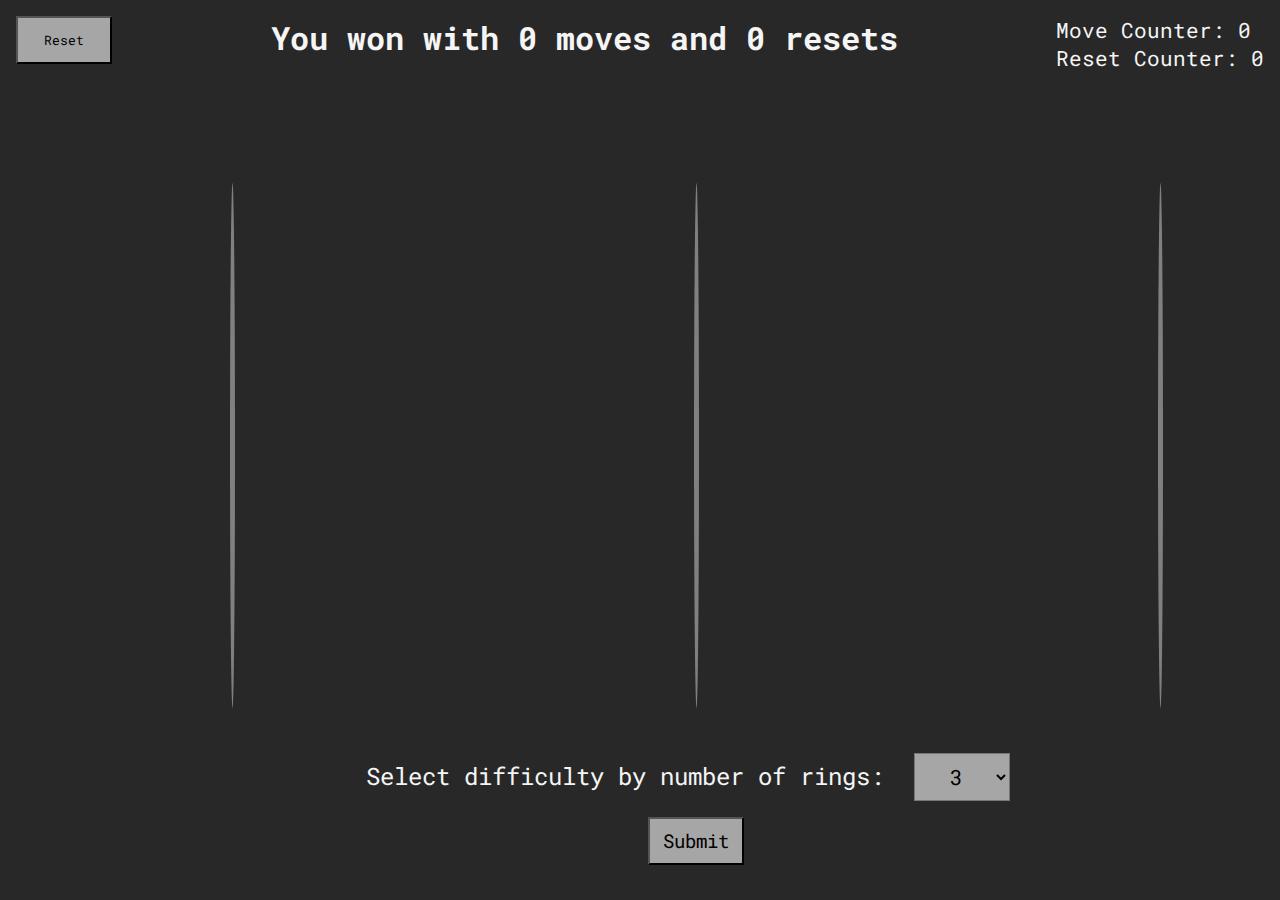
==== index.html @ 5263d23f "functionality done, working on responsive styling" ====
<!DOCTYPE html>
<html lang="en">
<head>
    <meta charset="UTF-8">
    <meta http-equiv="X-UA-Compatible" content="IE=edge">
    <meta name="viewport" content="width=device-width, initial-scale=1.0">
    <link rel="stylesheet" href="style.css">
    <link rel="preconnect" href="https://fonts.gstatic.com">
    <link href="https://fonts.googleapis.com/css2?family=Roboto+Mono:wght@200&display=swap" rel="stylesheet">
    <title>Towers of Hanoi</title>
</head>
<body>
    <!-- <div class="lineOne"></div>
    <div class="lineTwo"></div>
    <div class="lineThree"></div>
    <div class="lineFour"></div> -->
    <header class="header">
        <button class="reset">Reset</button>
        <div class="winCondition">
            <h1 class="winner">You won with <span class="winnerMoves">0</span> moves and <span class="winnerResets">0</span> resets</h1>
        </div>
        <section class="counters">
            <div class="counter">Move Counter: <span class="counterNum">0</span></div>
            <div class="resetCounter">Reset Counter: <span class="resetCounterNum">0</span></div>
        </section>
    </header>
    <section class="pillars">
        <div class="pillar pOne" data-pillar="one">
            <div class="tower tOne"></div>
            <div class="invisible IT1"></div>
            <div class="base bOne"></div>
        </div>
        <div class="pillar pTwo" data-pillar="two">
            <div class="tower tTwo"></div>
            <div class="invisible IT2"></div>
            <div class="base bTwo"></div>
        </div>
        <div class="pillar pThree" data-pillar="three">
            <div class="tower tThree"></div>
            <div class="invisible IT3"></div>
            <div class="base bThree"></div>
        </div>
    </section>
    <section class="ringSpecifier">
        <div>
            <label for="rings">Select difficulty by number of rings: </label>
            <select name="rings" id="ringCount">
                <option value="3">3</option>
                <option value="4">4</option>
                <option value="5">5</option>
                <option value="6">6</option>
                <option value="7">7</option>
                <option value="8">8</option>
            </select>
        </div>
   
        <input type="submit" value="Submit" id="submit">
        <div class="instruct">hit submit to advance to the next level</div>
    </section>

    <script src="/Towers_of_Hanoi/script.js"></script>
</body>
</html>
---- style.css ----
body {
    display: grid;
    grid-template-columns: 1fr 2fr 1fr;
    grid-template-rows: 1fr 2fr 1fr;
    width: 100vw;
    color: whitesmoke;
    height: 100vh;
    background-color: rgb(40, 40, 40);
    font-family: 'Roboto Mono';
    /* background-image:url(/Towers_of_Hanoi/img/binary.gif); */
    /* background: whitesmoke; */
    background-repeat: no-repeat;
    background-size: 100vw;
}

* {
    margin: 0;
    padding: 0;
}


.header {
    grid-row: 1 / 2;
}
.ringSpecifier {
    grid-row: 3 / 4;
}
/* TOWER STYLING */

.base {
    width: 400px;
    height: 10px;
    /* background: gray; */
    margin: 0rem 0rem;
}

.tower {
    width: 5px;
    height: 525px;
    background-color: gray;

    border-top-right-radius: 50%;
    border-top-left-radius: 50%;
    border-bottom-right-radius: 50%;
    border-bottom-left-radius: 50%;
    display: flex;
    align-items: flex-end;
}
.invisible {
    width: 400px;
    height: 500px;
    position: absolute;
    display: flex;
    align-items: center;
    flex-direction: column;
    justify-content: flex-end;
    grid-column: 1 / 2;
    grid-row: 2 / 3;
    /* border: brown solid; */
    max-height: 500px;
    
}

.pillars {
    display: flex;
    justify-content: center;
    /* position: relative; */
    /* margin-top: 20rem; */
    grid-column: 1 / 2;
    grid-row: 2 / 3;
    /* border: red solid; */
    /* width: 50%; */

}

.pillar {
    margin: 0 2rem;
    display: flex;
    flex-direction: column;
    align-items: center;
    /* width: 50%; */
   
    /* border: black solid; */
}

/* RING STYLING */

.ringEight {
    position: absolute;
    top: 30;
    /* bottom: 0px; */
}
.ringSeven {
    position: absolute;
    top: 30;
    /* bottom: 0px; */
}
.ringSix {
    position: absolute;
    top: 30;
    /* bottom: 0px; */
}
.ringFive {
    position: absolute;
    top: 30;
    /* bottom: 0px; */
}

.ringFour {
    position: absolute;
    top: 30;
    /* bottom: 75px; */
}

.ringThree {
    position: absolute;
    top: 30;
    /* bottom: 150px; */
}

.ringTwo {
    position: absolute;
    top: 30;
    /* bottom: 225px; */
}
.ringOne {
    position: absolute;
    top: 30;
    /* bottom: 300px; */
    /* background-image:url(/Towers_of_Hanoi//img//deer1.jpeg);
    background-size: 150px 50px;
    object-fit:scale-down;
    background-repeat: repeat; */
}

.ring {
    border: rgb(68, 66, 66) solid;
    box-shadow: -1px 5px 0px 1px rgb(164, 162, 162);
    border-radius: 50%;
    background-color: white;
}



/* HEADER */
.header {
    display: flex;
    width: 100vw;
    /* border: orange solid; */
    justify-content: space-between;
}
/* COUNTER STYLING */ 
.counters {
    /* margin: 3rem; */
    display: flex;
    flex-direction: column;
    font-size: 1.3rem;
    margin: 1rem;
}
/* RESET BUTTON */

.reset {
    width: 4rem;
    height: 4rem;
    margin: 1rem;
}

#submit,
.reset,
#ringCount {
color: black;
background-color: rgb(167, 166, 166);
font-family: 'Roboto Mono';
width: 6rem;
height: 3rem;
text-align: center;
}
#submit:hover,
.reset:hover,
#ringCount:hover{
    color: red;
    box-shadow: 1px 1px 5px 1px rgb(255, 0, 0);
}

/* WIN STATEMENT */
.winCondition {
    display: flex;
    width: 100vw;
    /* position: absolute;
    top: 250px; */
    /* border: solid red; */
    justify-content: center;
    margin: 1rem;

}
.winCondition {
    width: 50rem;
    /* border: solid red; */
} 
/* LINE STYLING */
.lineOne {
    border-bottom: black solid;
    top: 30px;
    position: absolute;
    width: 100vw;
}
.lineTwo {
    border-bottom: black solid;
    bottom: 30px;
    position: absolute;
    width: 100vw;
}
.lineThree {
    border-bottom: red solid;
    left: 30px;
    position: absolute;
    height: 100vh;
}
.lineFour {
    border-bottom: black solid;
    right: 30px;
    position: absolute;
    height: 100vh;
}

/* DROP DOWN */

.ringSpecifier {
    font-size: 1.5rem;
    margin: 1rem;
    display: flex;
    flex-direction: column;
    justify-content: center;
    align-items: center;
}
#ringCount {
    font-size: 1.3rem;
    margin: 1rem;
}
#submit {
    font-size: 1.2rem;
}

@keyframes bounce { 
    0% { transform: translateY(0); }
    100% { transform: translateY(10px); }
  }
.instruct {
    color: yellow;
    font-size: .8rem;
    margin-left: 1rem;
    animation: bounce 0.5s;
    animation-direction: alternate;
    animation-iteration-count: infinite;
    opacity: 0;
}
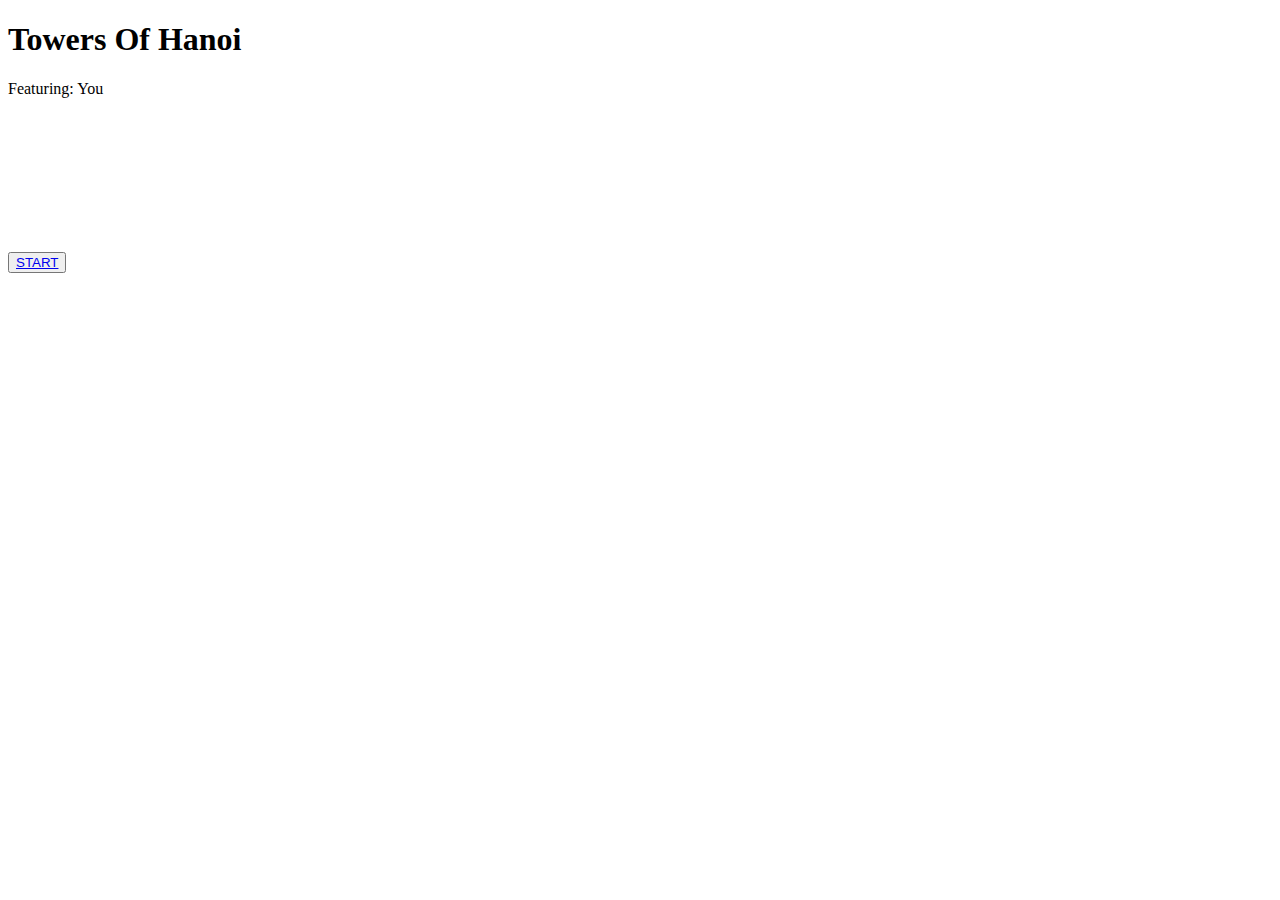
==== commit 91897f5c: "changed index" ====
--- a/index.html
+++ b/index.html
@@ -4,60 +4,21 @@
     <meta charset="UTF-8">
     <meta http-equiv="X-UA-Compatible" content="IE=edge">
     <meta name="viewport" content="width=device-width, initial-scale=1.0">
-    <link rel="stylesheet" href="style.css">
-    <link rel="preconnect" href="https://fonts.gstatic.com">
+    <title>Document</title>
+    <link rel="stylesheet" href="/Towers_of_Hanoi/intro.css">
     <link href="https://fonts.googleapis.com/css2?family=Roboto+Mono:wght@200&display=swap" rel="stylesheet">
-    <title>Towers of Hanoi</title>
 </head>
 <body>
-    <!-- <div class="lineOne"></div>
-    <div class="lineTwo"></div>
-    <div class="lineThree"></div>
-    <div class="lineFour"></div> -->
-    <header class="header">
-        <button class="reset">Reset</button>
-        <div class="winCondition">
-            <h1 class="winner">You won with <span class="winnerMoves">0</span> moves and <span class="winnerResets">0</span> resets</h1>
+    <h1>Towers Of Hanoi</h1>
+    <div class="featuring">
+        <div class="note">Featuring: You</div>
+        <div id="container">
+            <video autoplay="true" id="videoElement">
+                
+            </video>
         </div>
-        <section class="counters">
-            <div class="counter">Move Counter: <span class="counterNum">0</span></div>
-            <div class="resetCounter">Reset Counter: <span class="resetCounterNum">0</span></div>
-        </section>
-    </header>
-    <section class="pillars">
-        <div class="pillar pOne" data-pillar="one">
-            <div class="tower tOne"></div>
-            <div class="invisible IT1"></div>
-            <div class="base bOne"></div>
-        </div>
-        <div class="pillar pTwo" data-pillar="two">
-            <div class="tower tTwo"></div>
-            <div class="invisible IT2"></div>
-            <div class="base bTwo"></div>
-        </div>
-        <div class="pillar pThree" data-pillar="three">
-            <div class="tower tThree"></div>
-            <div class="invisible IT3"></div>
-            <div class="base bThree"></div>
-        </div>
-    </section>
-    <section class="ringSpecifier">
-        <div>
-            <label for="rings">Select difficulty by number of rings: </label>
-            <select name="rings" id="ringCount">
-                <option value="3">3</option>
-                <option value="4">4</option>
-                <option value="5">5</option>
-                <option value="6">6</option>
-                <option value="7">7</option>
-                <option value="8">8</option>
-            </select>
-        </div>
-   
-        <input type="submit" value="Submit" id="submit">
-        <div class="instruct">hit submit to advance to the next level</div>
-    </section>
-
-    <script src="/Towers_of_Hanoi/script.js"></script>
+    </div>
+    <button><a href="/Towers_of_Hanoi/pageOne.html">START</a></button>
+    <script src="/Towers_of_Hanoi/intro.js"></script>
 </body>
 </html>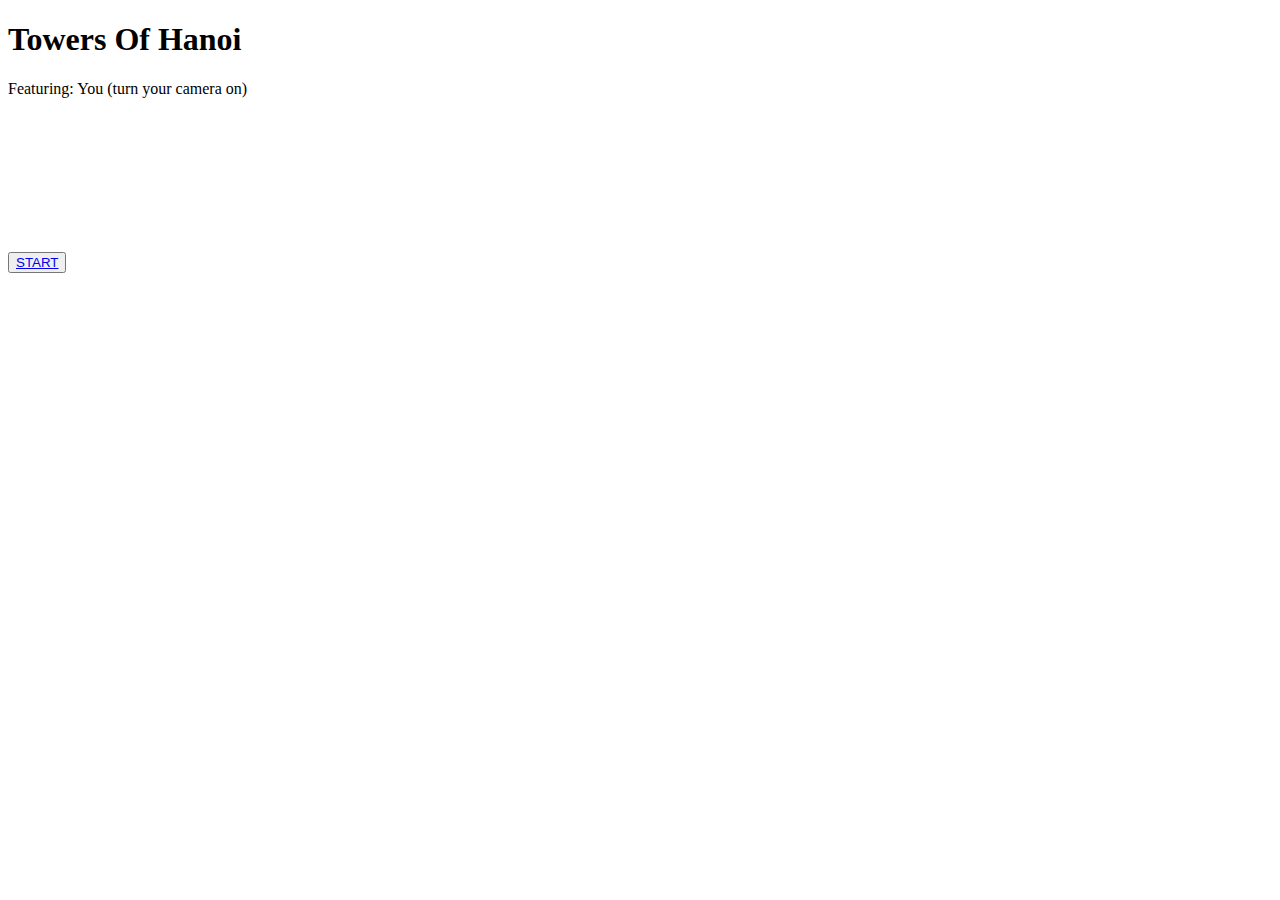
==== commit a2e10b57: "updated styling" ====
--- a/index.html
+++ b/index.html
@@ -11,7 +11,8 @@
 <body>
     <h1>Towers Of Hanoi</h1>
     <div class="featuring">
-        <div class="note">Featuring: You</div>
+        <div class="note">Featuring: You <span class="message">(turn your camera on)</span>
+        </div>
         <div id="container">
             <video autoplay="true" id="videoElement">
                 
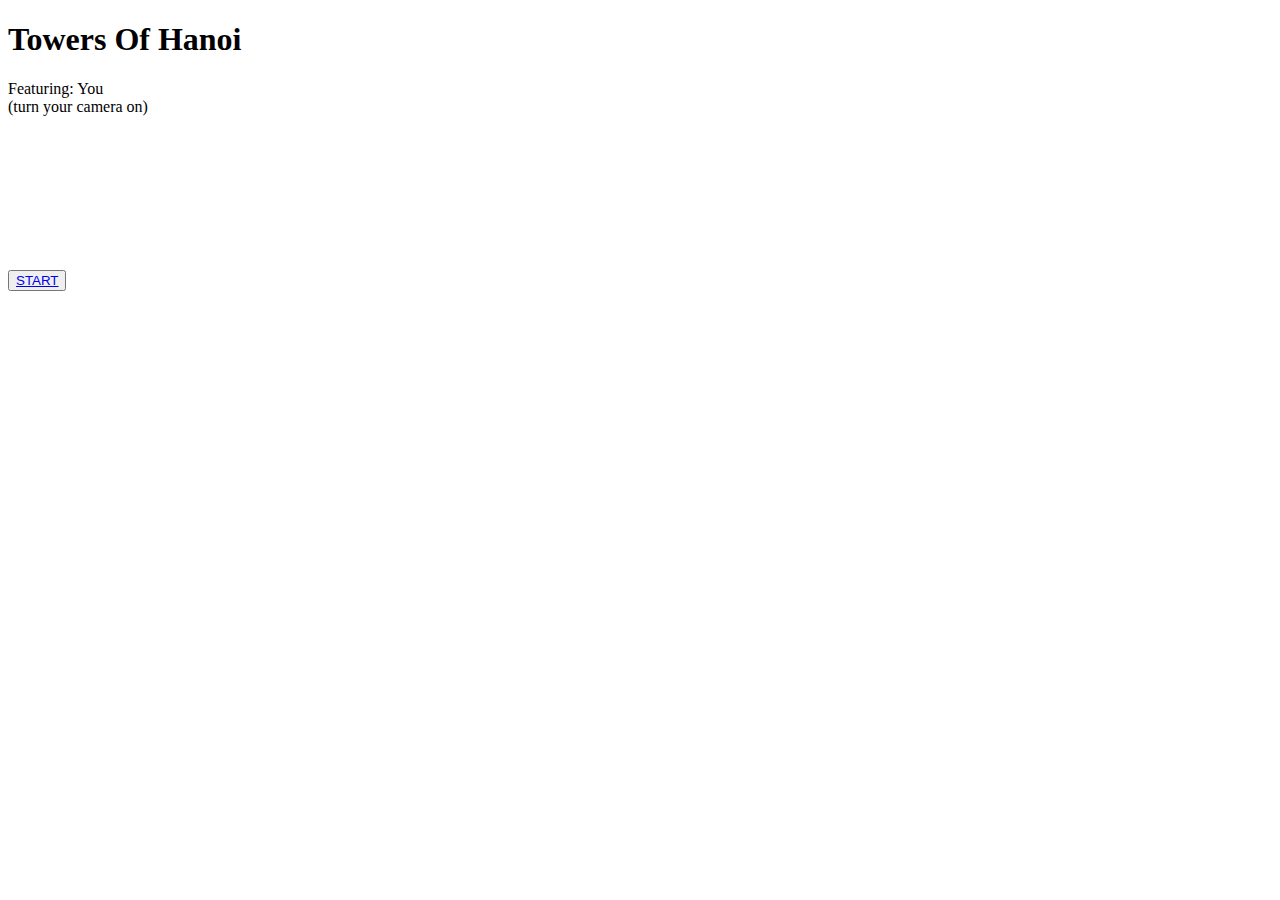
==== commit d0cb2c5e: "updated styling and readme" ====
--- a/index.html
+++ b/index.html
@@ -4,19 +4,17 @@
     <meta charset="UTF-8">
     <meta http-equiv="X-UA-Compatible" content="IE=edge">
     <meta name="viewport" content="width=device-width, initial-scale=1.0">
-    <title>Document</title>
+    <title>Towers of Hanoi</title>
     <link rel="stylesheet" href="/Towers_of_Hanoi/intro.css">
     <link href="https://fonts.googleapis.com/css2?family=Roboto+Mono:wght@200&display=swap" rel="stylesheet">
 </head>
 <body>
     <h1>Towers Of Hanoi</h1>
     <div class="featuring">
-        <div class="note">Featuring: You <span class="message">(turn your camera on)</span>
-        </div>
+        <div class="note">Featuring: You 
+            <br><span class="message">(turn your camera on)</span></div>
         <div id="container">
-            <video autoplay="true" id="videoElement">
-                
-            </video>
+            <video autoplay="true" id="videoElement"></video>
         </div>
     </div>
     <button><a href="/Towers_of_Hanoi/pageOne.html">START</a></button>
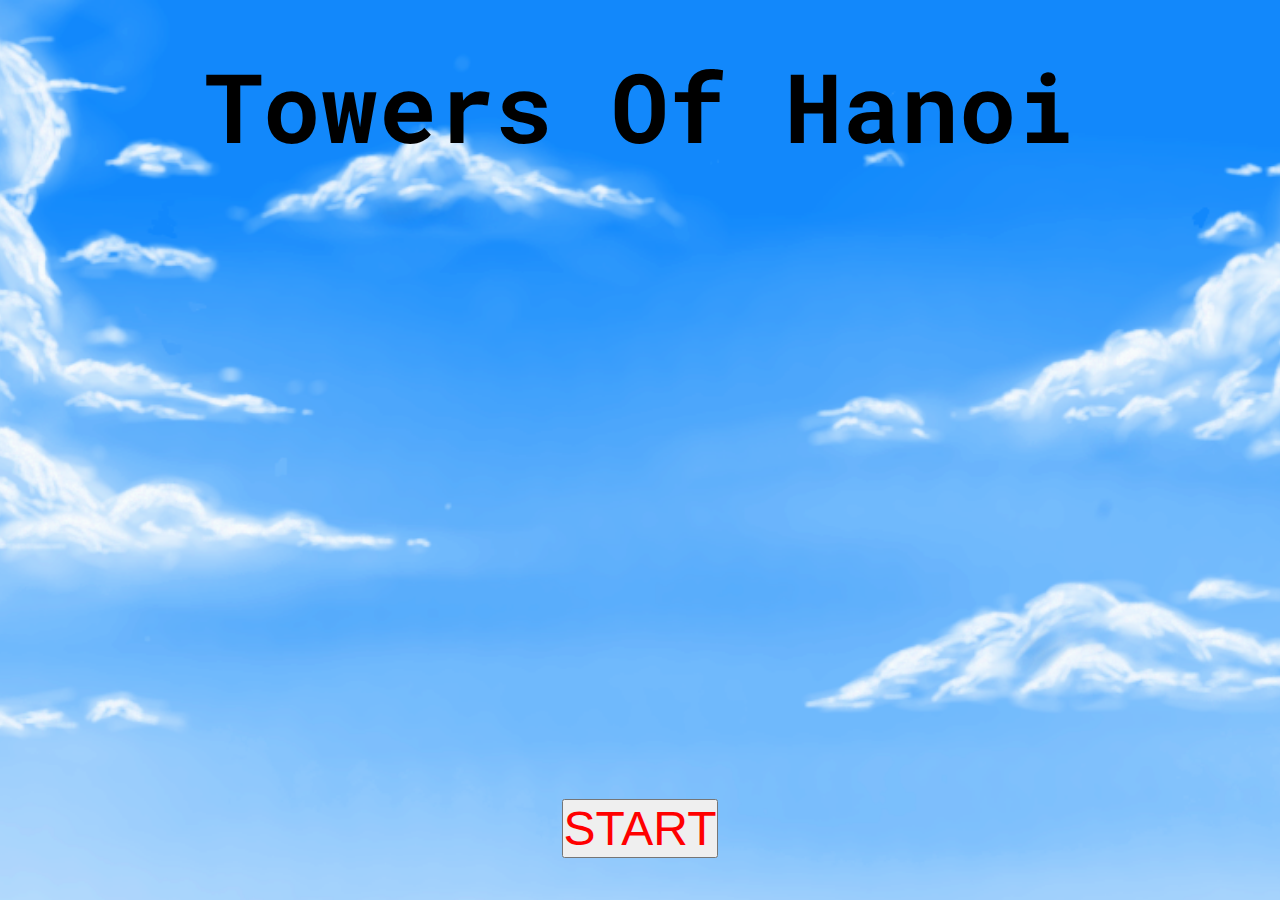
==== commit 2b9a82a4: "responsiveness improvements" ====
--- a/index.html
+++ b/index.html
@@ -5,7 +5,7 @@
     <meta http-equiv="X-UA-Compatible" content="IE=edge">
     <meta name="viewport" content="width=device-width, initial-scale=1.0">
     <title>Towers of Hanoi</title>
-    <link rel="stylesheet" href="/Towers_of_Hanoi/intro.css">
+    <link rel="stylesheet" href="intro.css">
     <link href="https://fonts.googleapis.com/css2?family=Roboto+Mono:wght@200&display=swap" rel="stylesheet">
 </head>
 <body>
@@ -17,7 +17,7 @@
             <video autoplay="true" id="videoElement"></video>
         </div>
     </div>
-    <button><a href="/Towers_of_Hanoi/pageOne.html">START</a></button>
-    <script src="/Towers_of_Hanoi/intro.js"></script>
+    <button><a href="pageOne.html">START</a></button>
+    <script src="intro.js"></script>
 </body>
 </html>--- a/intro.css
+++ b/intro.css
@@ -0,0 +1,82 @@
+#container {
+	margin: 0px auto;
+	width: 500px;
+	height: 375px;
+
+}
+#videoElement {
+	width: 500px;
+	height: 375px;
+
+}
+a {
+	color: rgb(255, 0, 0);
+	text-decoration: none;
+	font-size: 3rem;
+}
+body {
+    background-image:url(/img/cloud.png);
+    background-position:center;
+    background-size: cover;
+	background-repeat: no-repeat;
+	width: 100vw;
+	height: 100vh;
+	font-family: 'Roboto Mono';
+	display: flex;
+	flex-direction: column;
+	align-items: center;
+	justify-content: space-around;
+}
+* {
+	margin: 0;
+	padding: 0;
+}
+h1 {
+	font-size: 6rem;
+}
+.note {
+	font-size: 2rem;
+	text-align: center;
+}
+
+@keyframes bounce { 
+    0% { transform: translateY(0); }
+    100% { transform: translateY(50px); }
+  }
+h1 {
+    animation: bounce 0.7s;
+    animation-direction: alternate;
+    animation-iteration-count: infinite;
+}
+.message {
+	font-size: 0.9rem;
+	color: blue;
+}
+
+
+@media (max-width:450px) {
+	body {
+		width: 100vw;
+	}
+	h1 {
+		font-size: 2rem;
+	}
+	.note {
+		font-size: 1.5rem;
+		margin-bottom: 1rem;
+		text-align: center;
+	}
+	.container {
+		display: flex;
+		justify-content: center;
+	}
+	#videoElement {
+		width: 120vw;
+		
+		/* margin-left: 50vw; */
+	}
+	body {
+		width: 100vw;
+		height: 100vh;
+	}
+}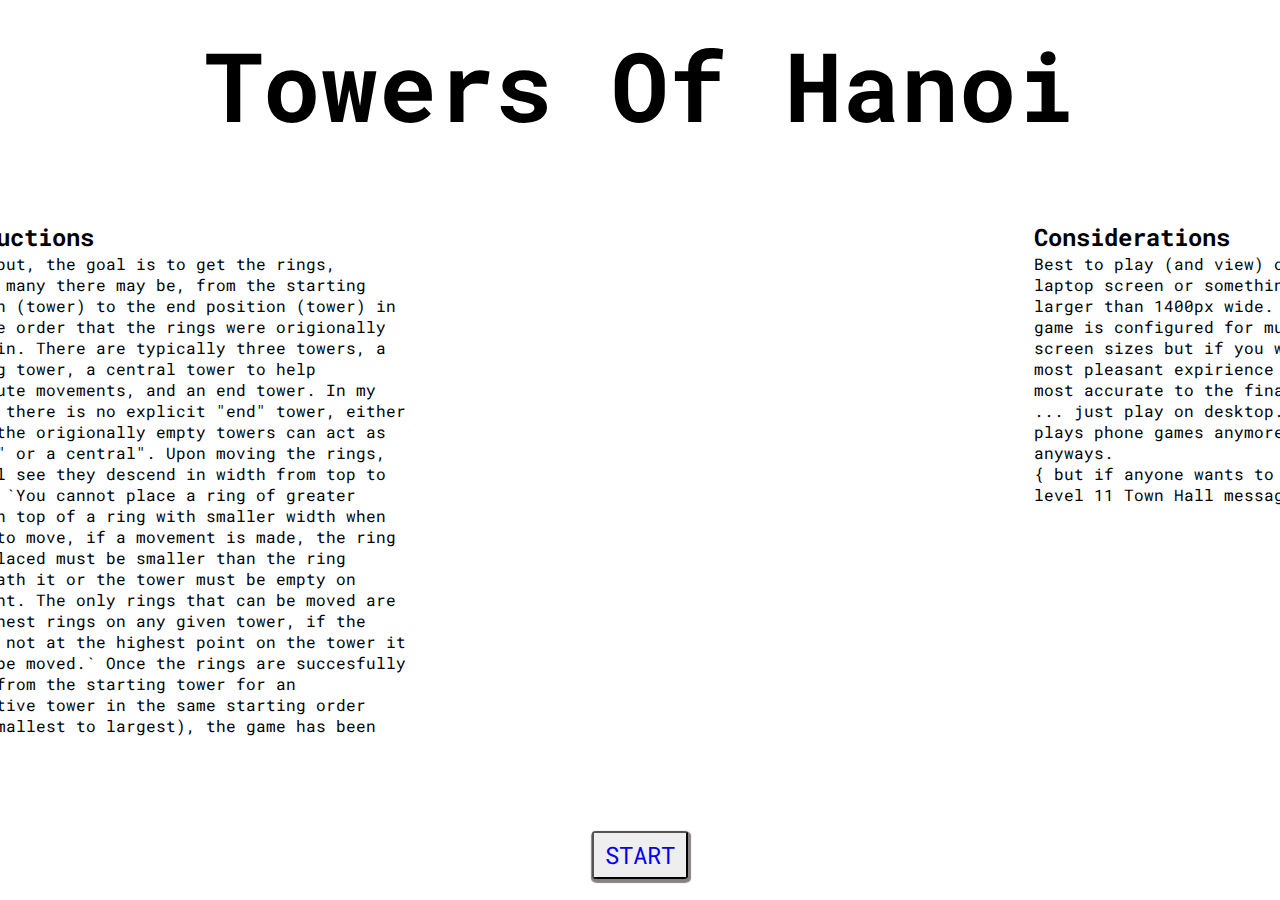
==== commit 55496dcd: "added instructions and considerations for home page" ====
--- a/index.html
+++ b/index.html
@@ -10,14 +10,38 @@
 </head>
 <body>
     <h1>Towers Of Hanoi</h1>
-    <div class="featuring">
-        <div class="note">Featuring: You 
-            <br><span class="message">(turn your camera on)</span></div>
-        <div id="container">
-            <video autoplay="true" id="videoElement"></video>
+    <div class="content">
+        <div class="instructions">
+            <h2>Instructions</h2>
+            <div>Simply put, the goal is to get the rings, however many there may be, from the starting position 
+                (tower) to the end position (tower) in the same order that the rings were origionally placed in. 
+                There are typically three towers, a starting tower, a central tower to help distribute movements,
+                 and an end tower. In my edition there is no explicit "end" tower, either two of the origionally 
+                 empty towers can act as an "end" or a central". Upon moving the rings, you will see they descend 
+                 in width from top to bottom. `You cannot place a ring of greater width on top of a ring with smaller 
+                 width when trying to move, if a movement is made, the ring being placed must be smaller than the 
+                 ring underneath it or the tower must be empty on placement. The only rings that can be moved are 
+                 the highest rings on any given tower, if the ring is not at the highest point on the tower it cannot 
+                 be moved.` Once the rings are succesfully placed from the starting tower for an alternative tower in 
+                 the same starting order (from smallest to largest), the game has been won. </div>
+        </div>
+        <div class="featuring">
+            <div class="note">Featuring: You 
+                <br><span class="message">(turn your camera on)</span>
+            </div>
+            <div id="container">
+                <video autoplay="true" id="videoElement"></video>
+            </div>
+        </div>
+        <div class="considerations">
+            <h2>Considerations</h2>
+            <div>Best to play (and view) on a laptop screen or something larger than 1400px wide. The game is configured
+                for multiple screen sizes but if you want the most pleasant expirience and most accurate to the final build
+                ... just play on desktop. Who plays phone games anymore anyways. <br> { but if anyone wants to buy a level 11 Town Hall message me }
+            </div>
         </div>
     </div>
-    <button><a href="pageOne.html">START</a></button>
+        <button><a href="pageOne.html">START</a></button>
     <script src="intro.js"></script>
 </body>
 </html>--- a/intro.css
+++ b/intro.css
@@ -1,3 +1,22 @@
+
+.content {
+	display: flex;
+	justify-content: space-between;
+
+}
+.instructions {
+	width: 30rem;
+	margin: 2rem;
+}
+.considerations {
+	width: 20rem;
+	margin: 2rem;
+}
+.featuring {
+	margin: 2rem;
+}
+
+
 #container {
 	margin: 0px auto;
 	width: 500px;
@@ -9,13 +28,28 @@
 	height: 375px;
 
 }
+button {
+	color: rgb(0, 0, 0);
+background-color: rgb(238, 238, 238);
+font-family: 'Roboto Mono';
+width: 6rem;
+height: 3rem;
+text-align: center;
+box-shadow: 1px 2px 1px 2px rgb(136, 129, 129);
+border-radius: 5%;
+}
+button:hover {
+	box-shadow: 2px 2px 0px 0px rgb(131, 131, 131);
+}
 a {
-	color: rgb(255, 0, 0);
+	font-family: 'Roboto Mono';
 	text-decoration: none;
-	font-size: 3rem;
+	font-size: 1.5rem;
+	width: 6rem;
+	height: 3rem;
 }
 body {
-    background-image:url(/img/cloud.png);
+    /* background-image:url(/img/cloud.png); */
     background-position:center;
     background-size: cover;
 	background-repeat: no-repeat;
@@ -44,7 +78,7 @@
     100% { transform: translateY(50px); }
   }
 h1 {
-    animation: bounce 0.7s;
+    animation: bounce 2s;
     animation-direction: alternate;
     animation-iteration-count: infinite;
 }
@@ -54,12 +88,34 @@
 }
 
 
-@media (max-width:450px) {
+@media (max-width:550px) {
+	body {
+	}
+	
+	.content {
+		flex-direction: column;
+		align-items: center;
+	}
+	.featuring {
+		display: none;
+	}
+	.considerations {
+		font-size: 10px;
+		width: 20rem;
+	}
+	.instructions {
+		font-size: 10px;
+		width: 20rem;
+		padding-top: 50px;
+
+	}
 	body {
 		width: 100vw;
+		
 	}
 	h1 {
 		font-size: 2rem;
+		margin-top: 5rem;
 	}
 	.note {
 		font-size: 1.5rem;
@@ -72,11 +128,13 @@
 	}
 	#videoElement {
 		width: 120vw;
-		
-		/* margin-left: 50vw; */
+	
 	}
 	body {
 		width: 100vw;
 		height: 100vh;
 	}
+	button {
+		margin-bottom: 7rem;
+	}
 }